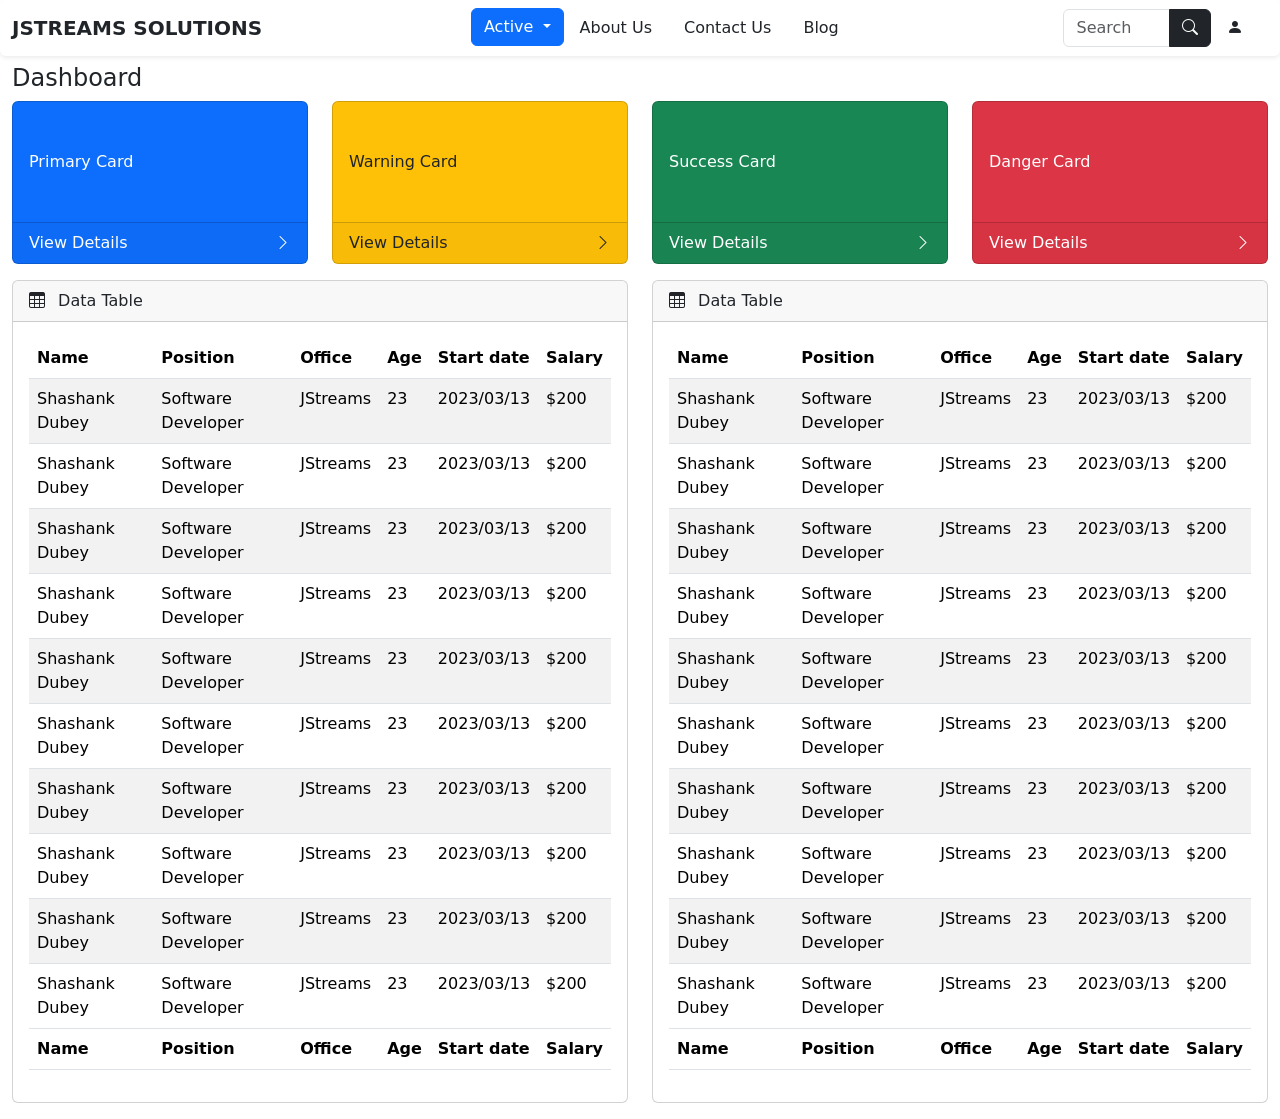
==== index.html @ 3ccae63a "Admin Dashboard using Bootstrap 5.2.0" ====
<!DOCTYPE html>
<html lang="en">

<head>
  <meta charset="UTF-8">
  <meta http-equiv="X-UA-Compatible" content="IE=edge">
  <meta name="viewport" content="width=device-width, initial-scale=1.0">
  <title>Admin Dashboard Bootstrap</title>
  <link href="https://cdn.jsdelivr.net/npm/bootstrap@5.2.3/dist/css/bootstrap.min.css" rel="stylesheet"
    integrity="sha384-rbsA2VBKQhggwzxH7pPCaAqO46MgnOM80zW1RWuH61DGLwZJEdK2Kadq2F9CUG65" crossorigin="anonymous">
  <link rel="stylesheet" href="https://cdn.jsdelivr.net/npm/bootstrap-icons@1.4.1/font/bootstrap-icons.css" />
</head>

<body>
  <!-- top navigation bar -->
  <nav class="navbar navbar-expand-lg navbar-dark shadow-sm bg-body rounded fixed-top">
    <div class="container-fluid">
      <a class="btn btn-primary d-lg-none d-md-block" data-bs-toggle="offcanvas" href="#offcanvasExample" role="button"
        aria-controls="offcanvasExample">
        <i class="navbar-toggler-icon"></i>
      </a>
      <a class="navbar-brand me-auto ms-lg-0 ms-3 text-uppercase fw-bold text-dark" href="#">JStreams Solutions</a>
      <button class="navbar-toggler bg-primary" type="button" data-bs-toggle="collapse" data-bs-target="#topNavBar"
        aria-controls="topNavBar" aria-expanded="false" aria-label="Toggle navigation">
        <span class="navbar-toggler-icon"></span>
      </button>
      <div class="container-fluid d-none d-lg-block">
        <ul class="nav justify-content-center">
          <li class="nav-item">
            <div class="dropdown">
              <a class="btn btn-primary dropdown-toggle" href="#" role="button" data-bs-toggle="dropdown"
                aria-expanded="false">
                Active
              </a>

              <ul class="dropdown-menu">
                <li><a class="dropdown-item" href="#">Action</a></li>
                <li><a class="dropdown-item" href="#">Another action</a></li>
                <li><a class="dropdown-item" href="#">Something else here</a></li>
              </ul>
            </div>
          </li>
          <li class="nav-item">
            <a class="nav-link text-dark" href="#">About Us</a>
          </li>
          <li class="nav-item">
            <a class="nav-link text-dark" href="#">Contact Us</a>
          </li>
          <li class="nav-item">
            <a class="nav-link disabled text-dark">Blog</a>
          </li>
        </ul>
      </div>
      <div class="collapse navbar-collapse" id="topNavBar">
        <form class="d-flex ms-0 my-3 my-lg-0">
          <div class="input-group">
            <input class="form-control" type="search" placeholder="Search" aria-label="Search" />
            <button class="btn btn-dark" type="submit">
              <i class="bi bi-search"></i>
            </button>
          </div>
        </form>
        <ul class="navbar-nav">
          <li class="nav-item dropdown rounded">
            <a class="nav-link dropdown-toggle ms-2" href="#" role="button" data-bs-toggle="dropdown"
              aria-expanded="false">
              <i class="bi bi-person-fill text-dark"></i>
            </a>
            <ul class="dropdown-menu dropdown-menu-end">
              <li><a class="dropdown-item" href="#">Action</a></li>
              <li><a class="dropdown-item" href="#">Another action</a></li>
              <li>
                <a class="dropdown-item" href="#">Something else here</a>
              </li>
            </ul>
          </li>
        </ul>
      </div>
    </div>
  </nav>
  <!-- Top navigation End -->

  <!-- Sidebar Start -->
  <div class="offcanvas offcanvas-start" tabindex="-1" id="offcanvasExample" aria-labelledby="offcanvasExampleLabel">
    <div class="offcanvas-header">
      <h5 class="offcanvas-title" id="offcanvasExampleLabel">JStreams Solutions</h5>
      <button type="button" class="btn-close" data-bs-dismiss="offcanvas" aria-label="Close"></button>
    </div>
    <div class="offcanvas-body">

      <!-- As a heading -->
      <div class="rounded bg-primary">
        <div class="accordion" id="accordionExample">
          <div class="accordion-item">
            <h2 class="accordion-header" id="headingOne">
              <button class="accordion-button bg-primary text-white" type="button" data-bs-toggle="collapse" data-bs-target="#collapseOne"
                aria-expanded="true" aria-controls="collapseOne">
                Active
              </button>
            </h2>
            <div id="collapseOne" class="accordion-collapse collapse show" aria-labelledby="headingOne"
              data-bs-parent="#accordionExample">
              <div class="accordion-body bg-primary">
                <span class="navbar-brand mb-0 h1"><a class="nav-link text-white" href="#">Action</a></span>
                <span class="navbar-brand mb-0 h1"><a class="nav-link text-white pt-3" href="#">Another action</a></span>
                <span class="navbar-brand mb-0 h1"><a class="nav-link text-white pt-3" href="#">Something else here</a></span>
              </div>
            </div>
          </div>
        </div>
        <nav class="navbar">
          <div class="container-fluid justify-content-center">
            <span class="navbar-brand mb-0 h1"><a class="nav-link text-white" href="#">About Us</a></span>
          </div>
        </nav>
        <nav class="navbar">
          <div class="container-fluid justify-content-center">
            <span class="navbar-brand mb-0 h1"><a class="nav-link text-white" href="#">Contact us</a></span>
          </div>
        </nav>
        <nav class="navbar">
          <div class="container-fluid justify-content-center">
            <span class="navbar-brand mb-0 h1"><a class="nav-link disabled text-white">Layout</a></span>
          </div>
        </nav>
      </div>
    </div>
  </div>
  <!-- Sidebar End -->

  <!-- Main Start -->
  <main class="mt-5 pt-3">
    <div class="container-fluid">
      <div class="row">
        <div class="col-md-12">
          <h4>Dashboard</h4>
        </div>
      </div>
      <div class="row">
        <div class="col-md-6 col-lg-3 mb-3">
          <div class="card bg-primary text-white h-100">
            <div class="card-body py-5">Primary Card</div>
            <div class="card-footer d-flex">
              View Details
              <span class="ms-auto">
                <i class="bi bi-chevron-right"></i>
              </span>
            </div>
          </div>
        </div>
        <div class="col-md-6 col-lg-3 mb-3">
          <div class="card bg-warning text-dark h-100">
            <div class="card-body py-5">Warning Card</div>
            <div class="card-footer d-flex">
              View Details
              <span class="ms-auto">
                <i class="bi bi-chevron-right"></i>
              </span>
            </div>
          </div>
        </div>
        <div class="col-md-6 col-lg-3 mb-3">
          <div class="card bg-success text-white h-100">
            <div class="card-body py-5">Success Card</div>
            <div class="card-footer d-flex">
              View Details
              <span class="ms-auto">
                <i class="bi bi-chevron-right"></i>
              </span>
            </div>
          </div>
        </div>
        <div class="col-md-6 col-lg-3 mb-3">
          <div class="card bg-danger text-white h-100">
            <div class="card-body py-5">Danger Card</div>
            <div class="card-footer d-flex">
              View Details
              <span class="ms-auto">
                <i class="bi bi-chevron-right"></i>
              </span>
            </div>
          </div>
        </div>
      </div>
      <div class="row">
        <div class="col-md-6 mb-3">
          <div class="card">
            <div class="card-header">
              <span><i class="bi bi-table me-2"></i></span> Data Table
            </div>
            <div class="card-body">
              <div class="table-responsive">
                <table id="example" class="table table-striped data-table" style="width: 100%">
                  <thead>
                    <tr>
                      <th>Name</th>
                      <th>Position</th>
                      <th>Office</th>
                      <th>Age</th>
                      <th>Start date</th>
                      <th>Salary</th>
                    </tr>
                  </thead>
                  <tbody>
                    <tr>
                      <td>Shashank Dubey</td>
                      <td>Software Developer</td>
                      <td>JStreams</td>
                      <td>23</td>
                      <td>2023/03/13</td>
                      <td>$200</td>
                    </tr>
                    <tr>
                      <td>Shashank Dubey</td>
                      <td>Software Developer</td>
                      <td>JStreams</td>
                      <td>23</td>
                      <td>2023/03/13</td>
                      <td>$200</td>
                    </tr>
                    <tr>
                      <td>Shashank Dubey</td>
                      <td>Software Developer</td>
                      <td>JStreams</td>
                      <td>23</td>
                      <td>2023/03/13</td>
                      <td>$200</td>
                    </tr>
                    <tr>
                      <td>Shashank Dubey</td>
                      <td>Software Developer</td>
                      <td>JStreams</td>
                      <td>23</td>
                      <td>2023/03/13</td>
                      <td>$200</td>
                    </tr>
                    <tr>
                      <td>Shashank Dubey</td>
                      <td>Software Developer</td>
                      <td>JStreams</td>
                      <td>23</td>
                      <td>2023/03/13</td>
                      <td>$200</td>
                    </tr>
                    <tr>
                      <td>Shashank Dubey</td>
                      <td>Software Developer</td>
                      <td>JStreams</td>
                      <td>23</td>
                      <td>2023/03/13</td>
                      <td>$200</td>
                    </tr>
                    <tr>
                      <td>Shashank Dubey</td>
                      <td>Software Developer</td>
                      <td>JStreams</td>
                      <td>23</td>
                      <td>2023/03/13</td>
                      <td>$200</td>
                    </tr>
                    <tr>
                      <td>Shashank Dubey</td>
                      <td>Software Developer</td>
                      <td>JStreams</td>
                      <td>23</td>
                      <td>2023/03/13</td>
                      <td>$200</td>
                    </tr>
                    <tr>
                      <td>Shashank Dubey</td>
                      <td>Software Developer</td>
                      <td>JStreams</td>
                      <td>23</td>
                      <td>2023/03/13</td>
                      <td>$200</td>
                    </tr>
                    <tr>
                      <td>Shashank Dubey</td>
                      <td>Software Developer</td>
                      <td>JStreams</td>
                      <td>23</td>
                      <td>2023/03/13</td>
                      <td>$200</td>
                    </tr>
                  </tbody>
                  <tfoot>
                    <tr>
                      <th>Name</th>
                      <th>Position</th>
                      <th>Office</th>
                      <th>Age</th>
                      <th>Start date</th>
                      <th>Salary</th>
                    </tr>
                  </tfoot>
                </table>
              </div>
            </div>
          </div>
        </div>
        <div class="col-md-6 mb-3">
          <div class="card">
            <div class="card-header">
              <span><i class="bi bi-table me-2"></i></span> Data Table
            </div>
            <div class="card-body">
              <div class="table-responsive">
                <table id="example" class="table table-striped data-table" style="width: 100%">
                  <thead>
                    <tr>
                      <th>Name</th>
                      <th>Position</th>
                      <th>Office</th>
                      <th>Age</th>
                      <th>Start date</th>
                      <th>Salary</th>
                    </tr>
                  </thead>
                  <tbody>
                    <tr>
                      <td>Shashank Dubey</td>
                      <td>Software Developer</td>
                      <td>JStreams</td>
                      <td>23</td>
                      <td>2023/03/13</td>
                      <td>$200</td>
                    </tr>
                    <tr>
                      <td>Shashank Dubey</td>
                      <td>Software Developer</td>
                      <td>JStreams</td>
                      <td>23</td>
                      <td>2023/03/13</td>
                      <td>$200</td>
                    </tr>
                    <tr>
                      <td>Shashank Dubey</td>
                      <td>Software Developer</td>
                      <td>JStreams</td>
                      <td>23</td>
                      <td>2023/03/13</td>
                      <td>$200</td>
                    </tr>
                    <tr>
                      <td>Shashank Dubey</td>
                      <td>Software Developer</td>
                      <td>JStreams</td>
                      <td>23</td>
                      <td>2023/03/13</td>
                      <td>$200</td>
                    </tr>
                    <tr>
                      <td>Shashank Dubey</td>
                      <td>Software Developer</td>
                      <td>JStreams</td>
                      <td>23</td>
                      <td>2023/03/13</td>
                      <td>$200</td>
                    </tr>
                    <tr>
                      <td>Shashank Dubey</td>
                      <td>Software Developer</td>
                      <td>JStreams</td>
                      <td>23</td>
                      <td>2023/03/13</td>
                      <td>$200</td>
                    </tr>
                    <tr>
                      <td>Shashank Dubey</td>
                      <td>Software Developer</td>
                      <td>JStreams</td>
                      <td>23</td>
                      <td>2023/03/13</td>
                      <td>$200</td>
                    </tr>
                    <tr>
                      <td>Shashank Dubey</td>
                      <td>Software Developer</td>
                      <td>JStreams</td>
                      <td>23</td>
                      <td>2023/03/13</td>
                      <td>$200</td>
                    </tr>
                    <tr>
                      <td>Shashank Dubey</td>
                      <td>Software Developer</td>
                      <td>JStreams</td>
                      <td>23</td>
                      <td>2023/03/13</td>
                      <td>$200</td>
                    </tr>
                    <tr>
                      <td>Shashank Dubey</td>
                      <td>Software Developer</td>
                      <td>JStreams</td>
                      <td>23</td>
                      <td>2023/03/13</td>
                      <td>$200</td>
                    </tr>
                  </tbody>
                  <tfoot>
                    <tr>
                      <th>Name</th>
                      <th>Position</th>
                      <th>Office</th>
                      <th>Age</th>
                      <th>Start date</th>
                      <th>Salary</th>
                    </tr>
                  </tfoot>
                </table>
              </div>
            </div>
          </div>
        </div>
      </div>
  </main>
  <!-- Main End -->
  <script src="https://cdn.jsdelivr.net/npm/bootstrap@5.2.3/dist/js/bootstrap.bundle.min.js"
    integrity="sha384-kenU1KFdBIe4zVF0s0G1M5b4hcpxyD9F7jL+jjXkk+Q2h455rYXK/7HAuoJl+0I4"
    crossorigin="anonymous"></script>
  <script src="./js/script.js"></script>
</body>

</html>
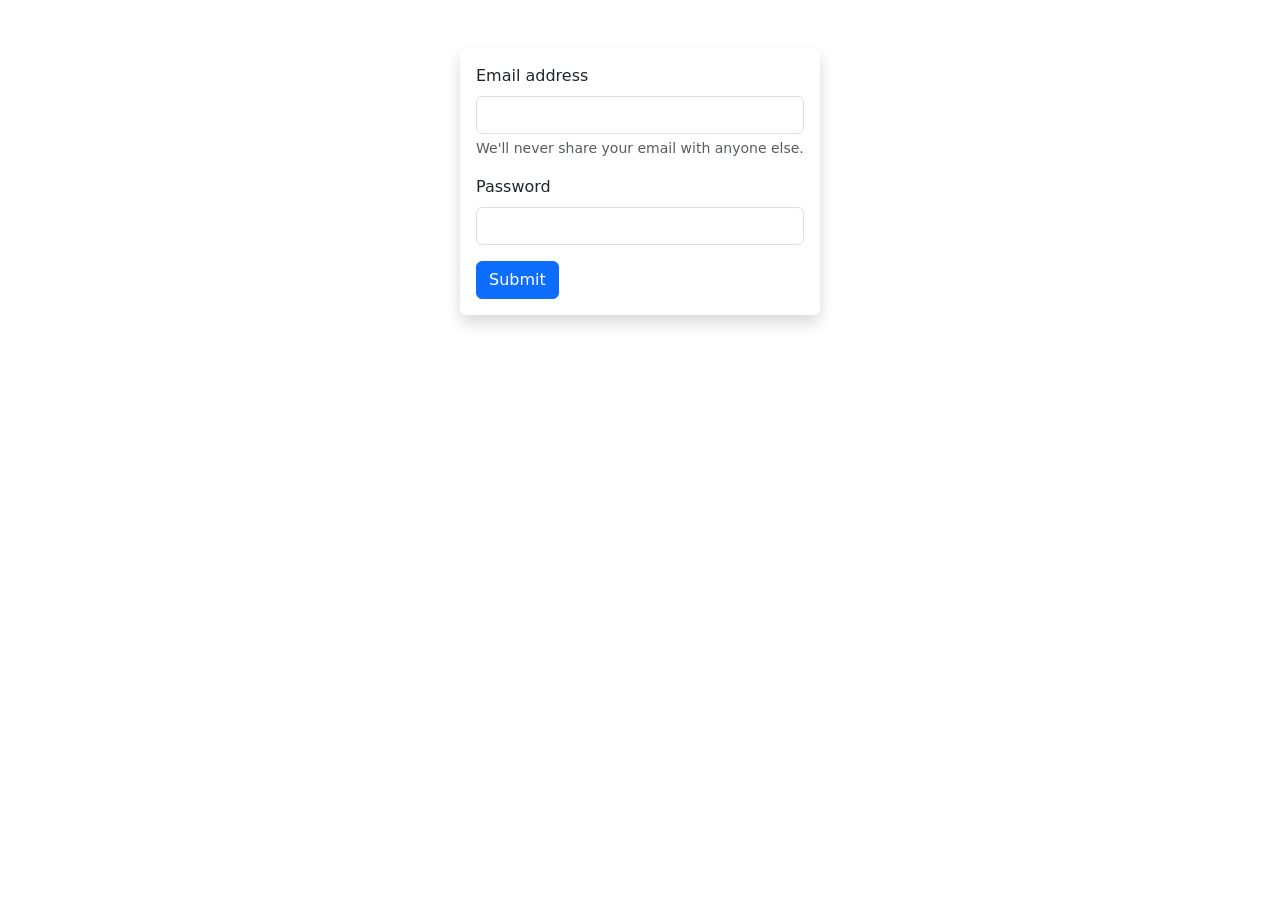
==== commit 27e705b4: "Added Filesystem, added login logout redirect" ====
--- a/index.html
+++ b/index.html
@@ -2,424 +2,35 @@
 <html lang="en">
 
 <head>
-  <meta charset="UTF-8">
-  <meta http-equiv="X-UA-Compatible" content="IE=edge">
-  <meta name="viewport" content="width=device-width, initial-scale=1.0">
-  <title>Admin Dashboard Bootstrap</title>
-  <link href="https://cdn.jsdelivr.net/npm/bootstrap@5.2.3/dist/css/bootstrap.min.css" rel="stylesheet"
-    integrity="sha384-rbsA2VBKQhggwzxH7pPCaAqO46MgnOM80zW1RWuH61DGLwZJEdK2Kadq2F9CUG65" crossorigin="anonymous">
-  <link rel="stylesheet" href="https://cdn.jsdelivr.net/npm/bootstrap-icons@1.4.1/font/bootstrap-icons.css" />
+    <meta charset="UTF-8">
+    <meta http-equiv="X-UA-Compatible" content="IE=edge">
+    <meta name="viewport" content="width=device-width, initial-scale=1.0">
+    <title>Login</title>
+    <link href="https://cdn.jsdelivr.net/npm/bootstrap@5.2.3/dist/css/bootstrap.min.css" rel="stylesheet"
+        integrity="sha384-rbsA2VBKQhggwzxH7pPCaAqO46MgnOM80zW1RWuH61DGLwZJEdK2Kadq2F9CUG65" crossorigin="anonymous">
+    <link rel="stylesheet" href="https://cdn.jsdelivr.net/npm/bootstrap-icons@1.4.1/font/bootstrap-icons.css" />
 </head>
 
 <body>
-  <!-- top navigation bar -->
-  <nav class="navbar navbar-expand-lg navbar-dark shadow-sm bg-body rounded fixed-top">
-    <div class="container-fluid">
-      <a class="btn btn-primary d-lg-none d-md-block" data-bs-toggle="offcanvas" href="#offcanvasExample" role="button"
-        aria-controls="offcanvasExample">
-        <i class="navbar-toggler-icon"></i>
-      </a>
-      <a class="navbar-brand me-auto ms-lg-0 ms-3 text-uppercase fw-bold text-dark" href="#">JStreams Solutions</a>
-      <button class="navbar-toggler bg-primary" type="button" data-bs-toggle="collapse" data-bs-target="#topNavBar"
-        aria-controls="topNavBar" aria-expanded="false" aria-label="Toggle navigation">
-        <span class="navbar-toggler-icon"></span>
-      </button>
-      <div class="container-fluid d-none d-lg-block">
-        <ul class="nav justify-content-center">
-          <li class="nav-item">
-            <div class="dropdown">
-              <a class="btn btn-primary dropdown-toggle" href="#" role="button" data-bs-toggle="dropdown"
-                aria-expanded="false">
-                Active
-              </a>
+    <div class="container m-auto mt-5" style="width: 30%;">
+        <form class="shadow p-3 mb-5 bg-body rounded">
+            <div class="mb-3">
+                <label for="exampleInputEmail1" class="form-label">Email address</label>
+                <input type="email" class="form-control" id="exampleInputEmail1" aria-describedby="emailHelp">
+                <div id="emailHelp" class="form-text">We'll never share your email with anyone else.</div>
+            </div>
+            <div class="mb-3">
+                <label for="exampleInputPassword1" class="form-label">Password</label>
+                <input type="password" class="form-control" id="exampleInputPassword1">
+            </div>
+            <button type="submit" class="btn btn-primary" onclick="myfunc();">Submit</button>
+        </form>
+    </div>
 
-              <ul class="dropdown-menu">
-                <li><a class="dropdown-item" href="#">Action</a></li>
-                <li><a class="dropdown-item" href="#">Another action</a></li>
-                <li><a class="dropdown-item" href="#">Something else here</a></li>
-              </ul>
-            </div>
-          </li>
-          <li class="nav-item">
-            <a class="nav-link text-dark" href="#">About Us</a>
-          </li>
-          <li class="nav-item">
-            <a class="nav-link text-dark" href="#">Contact Us</a>
-          </li>
-          <li class="nav-item">
-            <a class="nav-link disabled text-dark">Blog</a>
-          </li>
-        </ul>
-      </div>
-      <div class="collapse navbar-collapse" id="topNavBar">
-        <form class="d-flex ms-0 my-3 my-lg-0">
-          <div class="input-group">
-            <input class="form-control" type="search" placeholder="Search" aria-label="Search" />
-            <button class="btn btn-dark" type="submit">
-              <i class="bi bi-search"></i>
-            </button>
-          </div>
-        </form>
-        <ul class="navbar-nav">
-          <li class="nav-item dropdown rounded">
-            <a class="nav-link dropdown-toggle ms-2" href="#" role="button" data-bs-toggle="dropdown"
-              aria-expanded="false">
-              <i class="bi bi-person-fill text-dark"></i>
-            </a>
-            <ul class="dropdown-menu dropdown-menu-end">
-              <li><a class="dropdown-item" href="#">Action</a></li>
-              <li><a class="dropdown-item" href="#">Another action</a></li>
-              <li>
-                <a class="dropdown-item" href="#">Something else here</a>
-              </li>
-            </ul>
-          </li>
-        </ul>
-      </div>
-    </div>
-  </nav>
-  <!-- Top navigation End -->
-
-  <!-- Sidebar Start -->
-  <div class="offcanvas offcanvas-start" tabindex="-1" id="offcanvasExample" aria-labelledby="offcanvasExampleLabel">
-    <div class="offcanvas-header">
-      <h5 class="offcanvas-title" id="offcanvasExampleLabel">JStreams Solutions</h5>
-      <button type="button" class="btn-close" data-bs-dismiss="offcanvas" aria-label="Close"></button>
-    </div>
-    <div class="offcanvas-body">
-
-      <!-- As a heading -->
-      <div class="rounded bg-primary">
-        <div class="accordion" id="accordionExample">
-          <div class="accordion-item">
-            <h2 class="accordion-header" id="headingOne">
-              <button class="accordion-button bg-primary text-white" type="button" data-bs-toggle="collapse" data-bs-target="#collapseOne"
-                aria-expanded="true" aria-controls="collapseOne">
-                Active
-              </button>
-            </h2>
-            <div id="collapseOne" class="accordion-collapse collapse show" aria-labelledby="headingOne"
-              data-bs-parent="#accordionExample">
-              <div class="accordion-body bg-primary">
-                <span class="navbar-brand mb-0 h1"><a class="nav-link text-white" href="#">Action</a></span>
-                <span class="navbar-brand mb-0 h1"><a class="nav-link text-white pt-3" href="#">Another action</a></span>
-                <span class="navbar-brand mb-0 h1"><a class="nav-link text-white pt-3" href="#">Something else here</a></span>
-              </div>
-            </div>
-          </div>
-        </div>
-        <nav class="navbar">
-          <div class="container-fluid justify-content-center">
-            <span class="navbar-brand mb-0 h1"><a class="nav-link text-white" href="#">About Us</a></span>
-          </div>
-        </nav>
-        <nav class="navbar">
-          <div class="container-fluid justify-content-center">
-            <span class="navbar-brand mb-0 h1"><a class="nav-link text-white" href="#">Contact us</a></span>
-          </div>
-        </nav>
-        <nav class="navbar">
-          <div class="container-fluid justify-content-center">
-            <span class="navbar-brand mb-0 h1"><a class="nav-link disabled text-white">Layout</a></span>
-          </div>
-        </nav>
-      </div>
-    </div>
-  </div>
-  <!-- Sidebar End -->
-
-  <!-- Main Start -->
-  <main class="mt-5 pt-3">
-    <div class="container-fluid">
-      <div class="row">
-        <div class="col-md-12">
-          <h4>Dashboard</h4>
-        </div>
-      </div>
-      <div class="row">
-        <div class="col-md-6 col-lg-3 mb-3">
-          <div class="card bg-primary text-white h-100">
-            <div class="card-body py-5">Primary Card</div>
-            <div class="card-footer d-flex">
-              View Details
-              <span class="ms-auto">
-                <i class="bi bi-chevron-right"></i>
-              </span>
-            </div>
-          </div>
-        </div>
-        <div class="col-md-6 col-lg-3 mb-3">
-          <div class="card bg-warning text-dark h-100">
-            <div class="card-body py-5">Warning Card</div>
-            <div class="card-footer d-flex">
-              View Details
-              <span class="ms-auto">
-                <i class="bi bi-chevron-right"></i>
-              </span>
-            </div>
-          </div>
-        </div>
-        <div class="col-md-6 col-lg-3 mb-3">
-          <div class="card bg-success text-white h-100">
-            <div class="card-body py-5">Success Card</div>
-            <div class="card-footer d-flex">
-              View Details
-              <span class="ms-auto">
-                <i class="bi bi-chevron-right"></i>
-              </span>
-            </div>
-          </div>
-        </div>
-        <div class="col-md-6 col-lg-3 mb-3">
-          <div class="card bg-danger text-white h-100">
-            <div class="card-body py-5">Danger Card</div>
-            <div class="card-footer d-flex">
-              View Details
-              <span class="ms-auto">
-                <i class="bi bi-chevron-right"></i>
-              </span>
-            </div>
-          </div>
-        </div>
-      </div>
-      <div class="row">
-        <div class="col-md-6 mb-3">
-          <div class="card">
-            <div class="card-header">
-              <span><i class="bi bi-table me-2"></i></span> Data Table
-            </div>
-            <div class="card-body">
-              <div class="table-responsive">
-                <table id="example" class="table table-striped data-table" style="width: 100%">
-                  <thead>
-                    <tr>
-                      <th>Name</th>
-                      <th>Position</th>
-                      <th>Office</th>
-                      <th>Age</th>
-                      <th>Start date</th>
-                      <th>Salary</th>
-                    </tr>
-                  </thead>
-                  <tbody>
-                    <tr>
-                      <td>Shashank Dubey</td>
-                      <td>Software Developer</td>
-                      <td>JStreams</td>
-                      <td>23</td>
-                      <td>2023/03/13</td>
-                      <td>$200</td>
-                    </tr>
-                    <tr>
-                      <td>Shashank Dubey</td>
-                      <td>Software Developer</td>
-                      <td>JStreams</td>
-                      <td>23</td>
-                      <td>2023/03/13</td>
-                      <td>$200</td>
-                    </tr>
-                    <tr>
-                      <td>Shashank Dubey</td>
-                      <td>Software Developer</td>
-                      <td>JStreams</td>
-                      <td>23</td>
-                      <td>2023/03/13</td>
-                      <td>$200</td>
-                    </tr>
-                    <tr>
-                      <td>Shashank Dubey</td>
-                      <td>Software Developer</td>
-                      <td>JStreams</td>
-                      <td>23</td>
-                      <td>2023/03/13</td>
-                      <td>$200</td>
-                    </tr>
-                    <tr>
-                      <td>Shashank Dubey</td>
-                      <td>Software Developer</td>
-                      <td>JStreams</td>
-                      <td>23</td>
-                      <td>2023/03/13</td>
-                      <td>$200</td>
-                    </tr>
-                    <tr>
-                      <td>Shashank Dubey</td>
-                      <td>Software Developer</td>
-                      <td>JStreams</td>
-                      <td>23</td>
-                      <td>2023/03/13</td>
-                      <td>$200</td>
-                    </tr>
-                    <tr>
-                      <td>Shashank Dubey</td>
-                      <td>Software Developer</td>
-                      <td>JStreams</td>
-                      <td>23</td>
-                      <td>2023/03/13</td>
-                      <td>$200</td>
-                    </tr>
-                    <tr>
-                      <td>Shashank Dubey</td>
-                      <td>Software Developer</td>
-                      <td>JStreams</td>
-                      <td>23</td>
-                      <td>2023/03/13</td>
-                      <td>$200</td>
-                    </tr>
-                    <tr>
-                      <td>Shashank Dubey</td>
-                      <td>Software Developer</td>
-                      <td>JStreams</td>
-                      <td>23</td>
-                      <td>2023/03/13</td>
-                      <td>$200</td>
-                    </tr>
-                    <tr>
-                      <td>Shashank Dubey</td>
-                      <td>Software Developer</td>
-                      <td>JStreams</td>
-                      <td>23</td>
-                      <td>2023/03/13</td>
-                      <td>$200</td>
-                    </tr>
-                  </tbody>
-                  <tfoot>
-                    <tr>
-                      <th>Name</th>
-                      <th>Position</th>
-                      <th>Office</th>
-                      <th>Age</th>
-                      <th>Start date</th>
-                      <th>Salary</th>
-                    </tr>
-                  </tfoot>
-                </table>
-              </div>
-            </div>
-          </div>
-        </div>
-        <div class="col-md-6 mb-3">
-          <div class="card">
-            <div class="card-header">
-              <span><i class="bi bi-table me-2"></i></span> Data Table
-            </div>
-            <div class="card-body">
-              <div class="table-responsive">
-                <table id="example" class="table table-striped data-table" style="width: 100%">
-                  <thead>
-                    <tr>
-                      <th>Name</th>
-                      <th>Position</th>
-                      <th>Office</th>
-                      <th>Age</th>
-                      <th>Start date</th>
-                      <th>Salary</th>
-                    </tr>
-                  </thead>
-                  <tbody>
-                    <tr>
-                      <td>Shashank Dubey</td>
-                      <td>Software Developer</td>
-                      <td>JStreams</td>
-                      <td>23</td>
-                      <td>2023/03/13</td>
-                      <td>$200</td>
-                    </tr>
-                    <tr>
-                      <td>Shashank Dubey</td>
-                      <td>Software Developer</td>
-                      <td>JStreams</td>
-                      <td>23</td>
-                      <td>2023/03/13</td>
-                      <td>$200</td>
-                    </tr>
-                    <tr>
-                      <td>Shashank Dubey</td>
-                      <td>Software Developer</td>
-                      <td>JStreams</td>
-                      <td>23</td>
-                      <td>2023/03/13</td>
-                      <td>$200</td>
-                    </tr>
-                    <tr>
-                      <td>Shashank Dubey</td>
-                      <td>Software Developer</td>
-                      <td>JStreams</td>
-                      <td>23</td>
-                      <td>2023/03/13</td>
-                      <td>$200</td>
-                    </tr>
-                    <tr>
-                      <td>Shashank Dubey</td>
-                      <td>Software Developer</td>
-                      <td>JStreams</td>
-                      <td>23</td>
-                      <td>2023/03/13</td>
-                      <td>$200</td>
-                    </tr>
-                    <tr>
-                      <td>Shashank Dubey</td>
-                      <td>Software Developer</td>
-                      <td>JStreams</td>
-                      <td>23</td>
-                      <td>2023/03/13</td>
-                      <td>$200</td>
-                    </tr>
-                    <tr>
-                      <td>Shashank Dubey</td>
-                      <td>Software Developer</td>
-                      <td>JStreams</td>
-                      <td>23</td>
-                      <td>2023/03/13</td>
-                      <td>$200</td>
-                    </tr>
-                    <tr>
-                      <td>Shashank Dubey</td>
-                      <td>Software Developer</td>
-                      <td>JStreams</td>
-                      <td>23</td>
-                      <td>2023/03/13</td>
-                      <td>$200</td>
-                    </tr>
-                    <tr>
-                      <td>Shashank Dubey</td>
-                      <td>Software Developer</td>
-                      <td>JStreams</td>
-                      <td>23</td>
-                      <td>2023/03/13</td>
-                      <td>$200</td>
-                    </tr>
-                    <tr>
-                      <td>Shashank Dubey</td>
-                      <td>Software Developer</td>
-                      <td>JStreams</td>
-                      <td>23</td>
-                      <td>2023/03/13</td>
-                      <td>$200</td>
-                    </tr>
-                  </tbody>
-                  <tfoot>
-                    <tr>
-                      <th>Name</th>
-                      <th>Position</th>
-                      <th>Office</th>
-                      <th>Age</th>
-                      <th>Start date</th>
-                      <th>Salary</th>
-                    </tr>
-                  </tfoot>
-                </table>
-              </div>
-            </div>
-          </div>
-        </div>
-      </div>
-  </main>
-  <!-- Main End -->
-  <script src="https://cdn.jsdelivr.net/npm/bootstrap@5.2.3/dist/js/bootstrap.bundle.min.js"
-    integrity="sha384-kenU1KFdBIe4zVF0s0G1M5b4hcpxyD9F7jL+jjXkk+Q2h455rYXK/7HAuoJl+0I4"
-    crossorigin="anonymous"></script>
-  <script src="./js/script.js"></script>
+    <script src="https://cdn.jsdelivr.net/npm/bootstrap@5.2.3/dist/js/bootstrap.bundle.min.js"
+        integrity="sha384-kenU1KFdBIe4zVF0s0G1M5b4hcpxyD9F7jL+jjXkk+Q2h455rYXK/7HAuoJl+0I4"
+        crossorigin="anonymous"></script>
+    <script src="index.js"></script>
 </body>
 
 </html>
